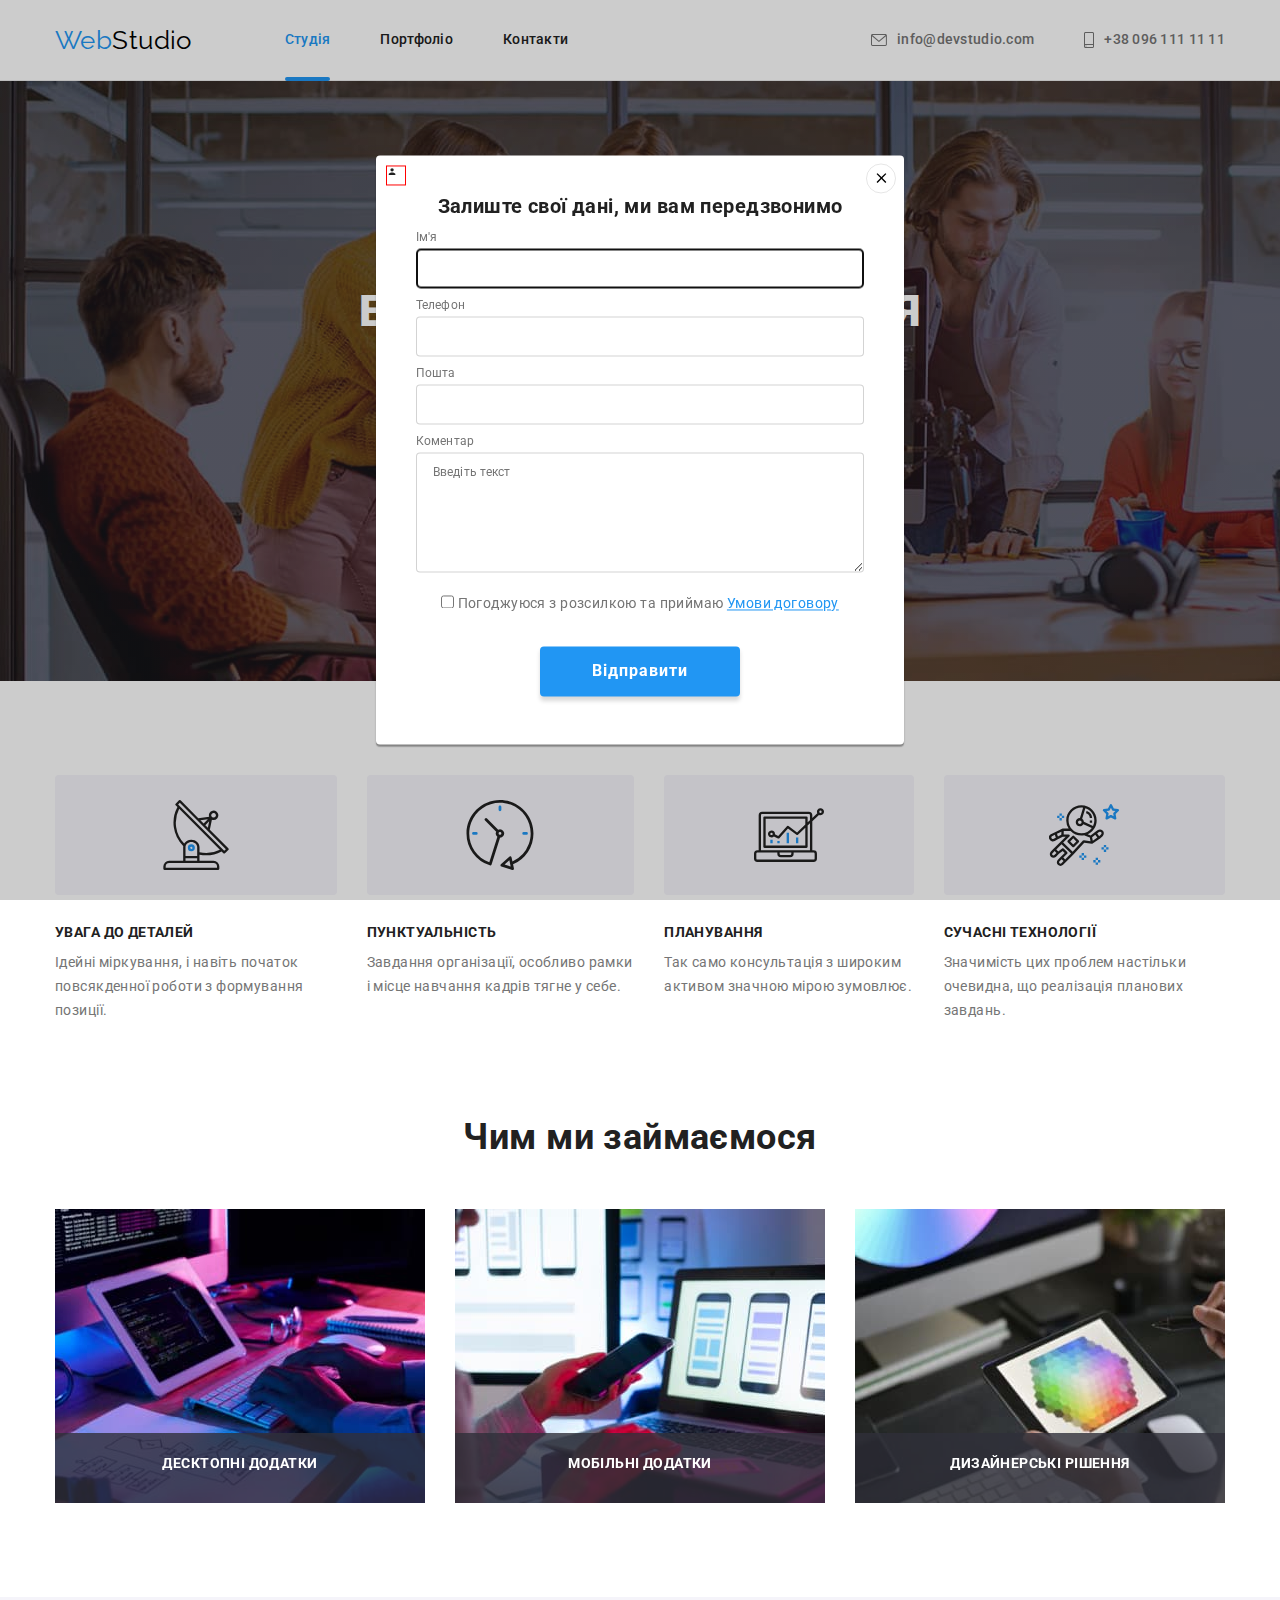
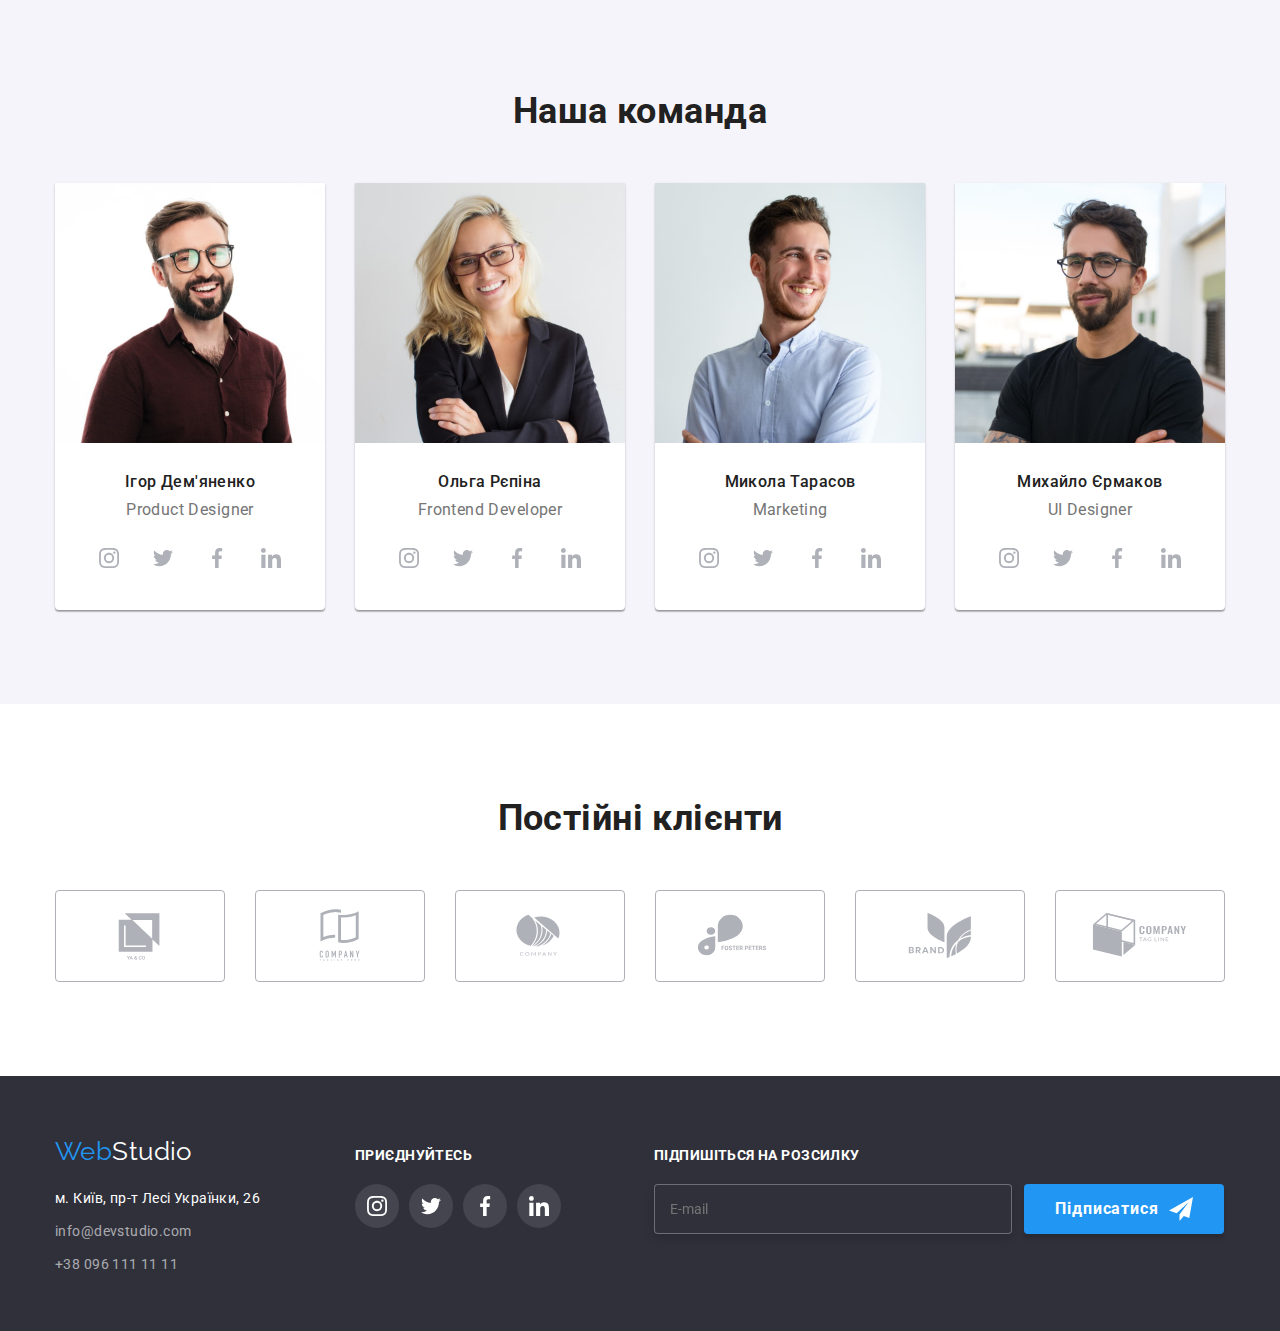
==== index.html @ 8137b325 "markup of forms" ====
<!DOCTYPE html>
<html lang="uk">
    <meta charset="UTF-8">
    <meta http-equiv="X-UA-Compatible" content="IE=edge">
    <meta name="viewport" content="width=device-width, initial-scale=1.0">
    <title>Студія</title>
    <link rel="preconnect" href="https://fonts.googleapis.com">
    <link rel="preconnect" href="https://fonts.gstatic.com" crossorigin>
    <link href="https://fonts.googleapis.com/css2?family=Raleway:wght@700&family=Roboto:wght@400;500;700;900&display=swap"
        rel="stylesheet">
    <link rel="stylesheet" href="https://cdnjs.cloudflare.com/ajax/libs/modern-normalize/1.1.0/modern-normalize.min.css">   
    <link rel="stylesheet" href="./css/styles.css">
</head>
<body>
    <!-- Шапка сайту -->
      <header>
        <div class="container main-nav">
            <a href="./index.html" class="logo" lang="en">
                <span class="first-part">Web</span><span class="black-part">Studio</span>
            </a>
            <nav>
                <ul class="list site-nav">
                    <li class="item"><a href="./index.html" class="link current active">Студія</a></li>
                    <li class="item"><a href="./portfolio.html" class="link">Портфоліо</a></li>
                    <li class="item"><a href="#" class="link">Контакти</a></li>
                </ul>
            </nav>
            <ul class="list contactus">
                <li class="item">
                    <a href="mailto:info@devstudio.com" class="link">
                        <svg class="icon-mail" width="16" height="12">
                            <use href="./images/icons.svg#icon-mail"></use>
                        </svg>info@devstudio.com
                    </a>
                </li>
                <li class="item">
                    <a href="tel:+380961111111" class="link">
                        <svg class="icon-tel" width="10" height="16">
                            <use href="./images/icons.svg#icon-tel"></use>
                        </svg>+38 096 111 11 11
                    </a>
                </li>
            </ul>
        </div>
     </header>

      <main>
        <!--Hero-->
            <section class="hero centred overlay">
                <div class="container">
                    <h1 class="hero-title">Ефективні рішення для 
                       вашого бізнесу</h1>
                    <button data-modal-open type="button" class="main-button">Замовити послугу</button>
                    <!-- Модальне вікно -->
                    <div class="backdrop" data-modal>
                        <div class="modal">

                            <button class="close-modal" data-modal-close>
                                <svg class="close-icon" width="30" height="30">
                                    <use href="./images/icons.svg#icon-close"></use>
                                </svg>
                            </button>

                            <form name="contacts" class="modal-form">
                                <b class="welcome">Залиште свої дані, ми вам передзвонимо</b>
                                <div class="form-field">
                                    <label for="name" class="field-label">Ім'я</label>
                                    <input id="name" name="user-name" type="text" class="field-input" autofocus />
                                        <svg class="icon-person" width="18" height="18">
                                            <use href="./images/icons.svg#icon-person"></use>
                                        </svg>
                                </div>
                                <div class="form-field">
                                    <label for="tel" class="field-label">Телефон</label>
                                    <input id="tel" name="user-tel" type="tel" class="field-input" required />
                                </div>
                                <div class="form-field">
                                    <label for="email" class="field-label">Пошта</label>
                                    <input id="email" name="user-email" type="email" class="field-input" />
                                </div>
                                <div class="form-field">
                                    <label for="feedback" class="field-label">Коментар</label>
                                    <textarea id="feedback" name="user-feedback" class="field-textarea" placeholder="Введіть текст"></textarea>
                                </div>
                                <div class="form-agree">
                                    <input id="agree" name="user-agree" type="checkbox" value="agree" class=""/>
                                    <label for="agree" class="field-agree">Погоджуюся з розсилкою та приймаю <a href="">Умови договору</a></label>  
                                </div>
                                <button type="submit" class="form-button">Відправити</button>
                            </form>
                        </div>
                    </div>
                </div>
            </section>
        <!--Features-->
            <section class="section">
                <div class="container">
                    <h2  class="visually-hidden">Наші особливості</h2>
                    <ul class="list features">
                        <li class="features-item">
                            <div class="rectan-icon">
                                <svg width="70" height="70">
                                    <use href="./images/icons.svg#icon-antenna"></use>
                                </svg>
                            </div>
                            <h3 class="features-title">Увага до деталей</h3>
                            <p>Ідейні міркування, і навіть початок повсякденної роботи з формування позиції.</p>
                        </li>
                        <li class="features-item">
                            <div class="rectan-icon">
                                <svg width="70" height="70">
                                    <use href="./images/icons.svg#icon-clock"></use>
                                </svg>
                            </div>
                            <h3 class="features-title">Пунктуальність</h3>
                            <p>Завдання організації, особливо рамки і місце навчання кадрів тягне у себе.</p>
                        </li>
                        <li class="features-item">
                            <div class="rectan-icon">
                                <svg width="70" height="70">
                                    <use href="./images/icons.svg#icon-diagram"></use>
                                </svg>
                            </div>
                            <h3 class="features-title">Планування</h3>
                            <p>Так само консультація з широким активом значною мірою зумовлює.</p>
                        </li>
                        <li class="features-item">
                            <div class="rectan-icon">
                                <svg width="70" height="70">
                                    <use href="./images/icons.svg#icon-astronaut"></use>
                                </svg>
                            </div>
                            <h3 class="features-title">Сучасні Технології</h3>
                            <p>Значимість цих проблем настільки очевидна, що реалізація планових завдань.</p>
                        </li>
                    </ul>
                </div>
            </section>
            <!--Works-->
            <section class="section no-padding">
                <div class="container">
                    <h2 class="section-title centred">Чим ми займаємося</h2>
                    <div class="works">
                        <div class="works-thumb">
                            <img class="works-item" src="./images/box1.jpg" alt="Десктопні приложення" width="370" height="294">
                            <p class="works-descr">Десктопні додатки</p>
                        </div>
                        <div class="works-thumb">
                            <img class="works-item" src="./images/box2.jpg" alt="Мобільні приложення" width="370" height="294">
                            <p class="works-descr">Мобільні додатки</p>
                        </div>
                        <div class="works-thumb">
                            <img class="works-item" src="./images/box3.jpg" alt="Дизайнерські рішення" width="370" height="294">
                            <p class="works-descr">Дизайнерські рішення</p>
                        </div>
                    </div>
                </div>
            </section>
            <!--Our team-->
            <section class="section gray-bcg">
                <div class="container">
                    <h2 class="section-title centred">Наша команда</h2>
                    <ul class="list team">
                        <li class="team-item">
                            <img class="team-item-img" src="./images/card1.jpg" alt="Фото дизайнера проекту" width="270" height="260">
                            <div class="figcaption">
                                <h3 class="member centred">Ігор Дем'яненко</h3>
                                <p lang="en" class="position centred">Product Designer</p>
                                <ul class="list social-media">
                                    <li class="social-media-item">
                                        <a class="social-media-link" href="">
                                            <svg class="social-icon" width="20" height="20">
                                                <use href="./images/icons.svg#icon-inst"></use>
                                            </svg>
                                        </a>
                                    </li>
                                    <li class="social-media-item">
                                        <a class="social-media-link" href="">
                                            <svg class="social-icon" width="20" height="20">
                                                <use href="./images/icons.svg#icon-twit"></use>
                                            </svg>
                                        </a>
                                    </li>
                                    <li class="social-media-item">
                                        <a class="social-media-link" href="">
                                            <svg class="social-icon" width="20" height="20">
                                                <use href="./images/icons.svg#icon-fb"></use>
                                            </svg>
                                        </a>
                                    </li>
                                    <li class="social-media-item">
                                        <a class="social-media-link" href="">
                                            <svg class="social-icon" width="20" height="20">
                                                <use href="./images/icons.svg#icon-l-in"></use>
                                            </svg>
                                        </a>
                                    </li>
                                </ul> 
                            </div>
                        </li>
                        <li class="team-item shadow">
                            <img class="team-item-img" src="./images/card2.jpg" alt="Фото фронт-енд розробника" width="270" height="260">
                            <div class="figcaption">
                                <h3 class="member centred">Ольга Рєпіна</h3>
                                <p lang="en" class="position centred">Frontend Developer</p>
                                <ul class="list social-media">
                                    <li class="social-media-item">
                                        <a class="social-media-link" href="">
                                            <svg class="social-icon" width="20" height="20">
                                                <use href="./images/icons.svg#icon-inst"></use>
                                            </svg>
                                        </a>
                                    </li>
                                    <li class="social-media-item">
                                        <a class="social-media-link" href="">
                                            <svg class="social-icon" width="20" height="20">
                                                <use href="./images/icons.svg#icon-twit"></use>
                                            </svg>
                                        </a>
                                    </li>
                                    <li class="social-media-item">
                                        <a class="social-media-link" href="">
                                            <svg class="social-icon" width="20" height="20">
                                                <use href="./images/icons.svg#icon-fb"></use>
                                            </svg>
                                        </a>
                                    </li>
                                    <li class="social-media-item">
                                        <a class="social-media-link" href="">
                                            <svg class="social-icon" width="20" height="20">
                                                <use href="./images/icons.svg#icon-l-in"></use>
                                            </svg>
                                        </a>
                                    </li>
                                </ul>
                            </div>
                        </li>
                        <li class="team-item shadow">
                            <img class="team-item-img" src="./images/card3.jpg" alt="Фото маркетолога" width="270" height="260">
                            <div class="figcaption">
                                <h3 class="member centred">Микола Тарасов</h3>
                                <p lang="en" class="position centred">Marketing</p>
                                <ul class="list social-media">
                                    <li class="social-media-item">
                                        <a class="social-media-link" href="">
                                            <svg class="social-icon" width="20px" height="20px">
                                                <use href="./images/icons.svg#icon-inst"></use>
                                            </svg>
                                        </a>
                                    </li>
                                    <li class="social-media-item">
                                        <a class="social-media-link" href="">
                                            <svg class="social-icon" width="20" height="20">
                                                <use href="./images/icons.svg#icon-twit"></use>
                                            </svg>
                                        </a>
                                    </li>
                                    <li class="social-media-item">
                                        <a class="social-media-link" href="">
                                            <svg class="social-icon" width="20" height="20">
                                                <use href="./images/icons.svg#icon-fb"></use>
                                            </svg>
                                        </a>
                                    </li>
                                    <li class="social-media-item">
                                        <a class="social-media-link" href="">
                                            <svg class="social-icon" width="20" height="20">
                                                <use href="./images/icons.svg#icon-l-in"></use>
                                            </svg>
                                        </a>
                                    </li>
                                </ul>
                            </div>
                        </li>
                        <li class="team-item shadow">
                            <img class="team-item-img" src="./images/card4.jpg" alt="Фото UI дизайнера" width="270" height="260">
                            <div class="figcaption">
                                <h3 class="member centred">Михайло Єрмаков</h3>
                                <p lang="en" class="position centred">UI Designer</p>
                                <ul class="list social-media">
                                    <li class="social-media-item">
                                        <a class="social-media-link" href="">
                                            <svg class="social-icon" width="20" height="20">
                                                <use href="./images/icons.svg#icon-inst"></use>
                                            </svg>
                                        </a>
                                    </li>
                                    <li class="social-media-item">
                                        <a class="social-media-link" href="">
                                            <svg class="social-icon" width="20" height="20">
                                                <use href="./images/icons.svg#icon-twit"></use>
                                            </svg>
                                        </a>
                                    </li>
                                    <li class="social-media-item">
                                        <a class="social-media-link" href="">
                                            <svg class="social-icon" width="20" height="20">
                                                <use href="./images/icons.svg#icon-fb"></use>
                                            </svg>
                                        </a>
                                    </li>
                                    <li class="social-media-item">
                                        <a class="social-media-link" href="">
                                            <svg class="social-icon" width="20" height="20">
                                                <use href="./images/icons.svg#icon-l-in"></use>
                                            </svg>
                                        </a>
                                    </li>
                                </ul>
                            </div>
                        </li>
                    </ul>
                </div>
            </section>
            <!-- /* Regular clients */ -->
            <section class="section">
                <div class="container">
                    <h2 class="section-title centred">Постійні клієнти</h2>
                    <ul class="list clients">
                        <li class="clients-item">
                            <a href="" class="clients-link">
                                <svg class="clients-icon" width="106" height="60">
                                    <use href="./images/icons.svg#icon-client1"></use>
                                </svg>
                            </a>
                        </li>
                        <li class="clients-item">
                            <a href="" class="clients-link">
                                <svg class="clients-icon" width="106" height="60">
                                    <use href="./images/icons.svg#icon-client2"></use>
                                </svg>
                            </a>
                        </li>
                        <li class="clients-item">
                            <a href="" class="clients-link">
                                <svg class="clients-icon" width="106" height="60">
                                    <use href="./images/icons.svg#icon-client3"></use>
                                </svg>
                            </a>
                        </li>
                        <li class="clients-item">
                            <a href="" class="clients-link">
                                <svg class="clients-icon" width="106" height="60">
                                    <use href="./images/icons.svg#icon-client4"></use>
                                </svg>
                            </a>
                        </li>
                        <li class="clients-item">
                            <a href="" class="clients-link">
                                <svg class="clients-icon" width="106" height="60">
                                    <use href="./images/icons.svg#icon-client5"></use>
                                </svg>
                            </a>
                        </li>
                        <li class="clients-item">
                            <a href="" class="clients-link">
                                <svg class="clients-icon" width="106" height="60">
                                    <use href="./images/icons.svg#icon-client6"></use>
                                </svg>
                            </a>
                        </li>
                    </ul>
                </div>
            </section>

      </main>
      <footer class="footer">
        <div class="container">
            <div class="address-flex">
                <div class="logo-address">
                    <a href="./index.html" class="logo logo-indent" lang="en">
                        <span class="first-part">Web</span><span class="white-part">Studio</span>
                    </a>
                    <address class="address">
                        <ul class="list">
                            <li class="address-item">
                                <a href="https://goo.gl/maps/11UuVae9dyb9pXKr7" class="street" target="_blank"
                                    rel="noopener noreferrer nofollow">м. Київ, пр-т Лесі Українки, 26</a>
                            </li>
                            <li class="address-item">
                                <a href="mailto:info@devstudio.com" class="mail">info@devstudio.com</a>
                            </li>
                            <li>
                                <a href="tel:+380961111111" class="tel">+38 096 111 11 11</a>
                            </li>
                        </ul>
                    </address>
                </div>
            
                <div class="join-us">
                    <h3 class="join-us-title">Приєднуйтесь</h3>
                    <ul class="list social-media">
                        <li class="social-media-item">
                            <a class="social-media-link" href="">
                                <svg class="social-icon" width="20px" height="20px">
                                    <use href="./images/icons.svg#icon-inst"></use>
                                </svg>
                            </a>
                        </li>
                        <li class="social-media-item">
                            <a class="social-media-link" href="">
                                <svg class="social-icon" width="20" height="20">
                                    <use href="./images/icons.svg#icon-twit"></use>
                                </svg>
                            </a>
                        </li>
                        <li class="social-media-item">
                            <a class="social-media-link" href="">
                                <svg class="social-icon" width="20" height="20">
                                    <use href="./images/icons.svg#icon-fb"></use>
                                </svg>
                            </a>
                        </li>
                        <li class="social-media-item">
                            <a class="social-media-link" href="">
                                <svg class="social-icon" width="20" height="20">
                                    <use href="./images/icons.svg#icon-l-in"></use>
                                </svg>
                            </a>
                        </li>
                    </ul>
                </div>
                <div class="subscribe">
                    <h3 class="subscribe-title">Підпишіться на розсилку</h3>
                    <div class="subscribe-email">
                        <label for="subscribe"></label>
                        <input id="subscribe" type="email" name="user-subscribe" class="subscribe-input" placeholder="E-mail"/>
                        <button type="submit" class="subscribe-button">Підписатися
                            <svg class="icon-send" width="24" height="24">
                                <use href="./images/icons.svg#icon-send"></use>
                            </svg>
                        </button>
                    </div>
                </div>
            </div>
        </div>
    </footer>
    <script src="./js/modal.js"></script>
</body>
</html>
---- css/styles.css ----
:root{
    --primary-text-color:#757575;
    --title-text-color: #212121;
    --accent-color: #2196F3;
    --primary-bg-color: #FFFFFF;
    --bg-accent-color: #2F303A;
    --common-font-size: 14px;
    --common-line-height: 1.71;
    --regular-font-weight:400;
    --medium-font-weight: 500;
    --background-team-color: #F5F4FA;
    --black-color: #000000;
    --address-color:rgba(255, 255, 255, 0.6);
    --icons-color: #afb1b8;
    --function-transition: cubic-bezier(0.4, 0, 0.2, 1);
}
body{
    background-color: var(--primary-bg-color);
    color: var(--primary-text-color);
    font-size: var(--common-font-size);
    line-height: var(--common-line-height);
    font-weight: var(--regular-font-weight);
    letter-spacing: 0.03em;
    font-family: Roboto, sans-serif;
}
header {
    border-bottom: 1px solid #ECECEC;
}
.container {
    width: 1200px;
    padding-left: 15px;
    padding-right: 15px;
    margin: 0 auto;
}
.list {
    margin: 0;
    padding: 0;
    list-style: none;
}
/* Header */
/* main-mav */
.main-nav{
    display: flex;
    align-items: center;
    padding-top: 0;
    padding-bottom: 0;
}
/* Logo */
.logo{
    font-family: 'Raleway', sans-serif;
    font-size: 26px;
    line-height: 1.2;   
    text-decoration: none;
}
.first-part{
    color: var(--accent-color);
}
.black-part{
    color: var(--black-color);
}
/* Navigation */
.site-nav{
    display: flex;
    margin-left: 93px;
 }
.contactus{
    display: flex;
    margin-left: auto;
}
.site-nav .item + .item,
.contactus .item + .item {
    margin-left: 50px;
}
.site-nav .link{
    display: block;
    padding-top: 32px;
    padding-bottom: 32px;
    font-weight: var(--medium-font-weight);
    line-height: 1.14;
    letter-spacing: 0.02em;
    color: var(--title-text-color);
    text-decoration: none;
    transition: color 250ms var(--function-transition);
}
.contactus .link{
    display: inline-block;
    padding-top: 32px;
    padding-bottom: 32px;
    position: relative;
    color: var(--primary-text-color);
    font-weight: var(--medium-font-weight);
    line-height: 1.14;
    letter-spacing: 0.02em;
    text-decoration: none;
    transition: color 250ms var(--function-transition);
}
.link >.icon-mail,
.link >.icon-tel{
    margin-right: 10px;
    fill: currentColor;
    vertical-align: middle;
}
.site-nav .link:hover,
.site-nav .link:focus,
.contactus .link:hover,
.contactus .link:focus {
    color: var(--accent-color);
}
.site-nav .link.current{
    color: var(--accent-color);
}
.item{
    position: relative;
}
.active::after{
    content: '';
    position: absolute;
    left: 0;
    bottom: -1px;
    width: 100%;
    height: 2px;
    border: 2px solid var(--accent-color);
    background: var(--accent-color);
    border-radius: 20px;
}
/* Hero */
h1,
h2,
h3,
p {
    margin-bottom: 0;
    margin-top: 0;
}
.hero{
    padding-top: 200px;
    padding-bottom: 200px;
}
.centred {
    text-align: center;
}
.overlay{
    max-width: 1600px;
    height: 600px;
    margin-left: auto;
    margin-right: auto;

    background-size: cover;
    background-repeat: no-repeat;
    background-position: center;
    background: linear-gradient(to right, 
    rgba(47, 48, 58, 0.4),
    rgba(47, 48, 58, 0.4)),
     url(../images/img-hero.jpg);
    background-color: #C4C4C4;
}
 .hero .hero-title{ 
    width: 696px;
    margin: 0 auto;
    
    font-weight: 900;
    font-size: 44px;
    line-height: 1.4;
    text-transform: uppercase;
    color: var(--primary-bg-color);
 }
 /* Main button */
.main-button{
    display: inline;
    margin-top: 30px;
    padding: 10px 32px;
    min-width: 216px;

    border-width: 0;
    box-shadow: 0px 4px 4px rgba(0, 0, 0, 0.15);
    border-radius: 4px;
    cursor: pointer;

    font-weight: 700;
    font-size: 16px;
    line-height: 1.88;
    letter-spacing: 0.06em; 
    background-color: var(--accent-color);
    color: var(--primary-bg-color);
}
.main-button,
.secondary-button {
    font-family: inherit;
}
/* < !-- Модальне вікно --> */
.backdrop {
    position: fixed;
    top: 0;
    left: 0;
    width: 100%;
    height: 100%;
    background: rgba(0, 0, 0, 0.2);
    opacity: 1;
    
    transition: opacity 250ms var(--function-transition);
}
.backdrop.is-hidden {
    opacity: 0;
    pointer-events: none;
    visibility: hidden;
    transition: opacity 250ms var(--function-transition);
}
.backdrop.is-hidden .modal{
    transform: translate(-50%, -50%) scale(0.5);
}

.modal {
    position: absolute;
    top: 50%;
    left: 50%;
    padding: 8px;
    min-width: 528px;
    min-height: 581px;
    border-radius: 4px;
    background-color: var(--primary-bg-color);
    box-shadow: 0px 1px 3px rgba(0, 0, 0, 0.12), 0px 1px 1px rgba(0, 0, 0, 0.14), 0px 2px 1px rgba(0, 0, 0, 0.2);
    /* Зміщення в центр і збільшення до 100% модального вікна     */
    transform: translate(-50%, -50%) scale(1);
    transition: transform 250ms var(--function-transition);
}
.close-modal {
    display: flex;
    align-items: center;
    justify-content: center;
    position: absolute;
    top: 8px;
    right: 8px;
    width: 30px;
    height: 30px;
    cursor: pointer;
    border-radius: 50%;
    border: 1px solid rgba(0, 0, 0, 0.1);
    transition: fill 250ms var(--function-transition);
    background: transparent;
}
.close-icon {
    fill: currentColor;
    transition: fill 250ms var(--function-transition);
}
.close-modal:hover .close-icon,
.close-modal:focus .close-icon {
    fill: var(--accent-color);
}
.visually-hidden{
    position: absolute;
    white-space: nowrap;
    width: 1px;
    height: 1px;
    overflow: hidden;
    border: 0;
    padding: 0;
    clip: rect(0 0 0 0);
    clip-path: inset(50%);
    margin: -1px;
}
.modal-form{
    margin: 32px 32px 40px 32px;
}
.welcome{
    display: block;
    padding-bottom: 12px;
    font-size: 20px;
    line-height: 1.15;
    text-align: center;
    color: var(--title-text-color);
}
.form-field{
    text-align: start;
}
.field-label{
    display: block;
    width: 100%;
    padding-bottom: 4px;
    font-size: 12px;
    line-height: 1.17;
    letter-spacing: 0.01em;
    color: var(--primary-text-color);
}
.field-input{
    position: relative;
    display: block;
    width: 100%;
    height: 40px;
    padding: 11px;
    margin-bottom: 10px;
    border: 1px solid rgba(33, 33, 33, 0.2);
    border-radius: 4px;
}
.icon-person {
    display: inline-block;
    position: absolute;
    left: 11px;
    top: 11px;
    outline: 1px solid red;
}
.field-textarea{
    display: block;
    width: 100%;
    height: 120px;
    padding: 12px 16px;
    font-size: 12px;
    line-height: 1.17;
    letter-spacing: 0.01em;
    color: rgba(117, 117, 117, 0.5);
    border: 1px solid rgba(33, 33, 33, 0.2);
    border-radius: 4px;
}
.form-agree{
    display: block;
    margin: 20px 11px 30px;
}
.field-agree a{
    color: var(--accent-color);
}
.form-button{
    width: 200px;
    height: 50px;
    padding: 10px 52px;
    border-width: 0;
    box-shadow: 0px 4px 4px rgba(0, 0, 0, 0.15);
    border-radius: 4px;
    cursor: pointer;
    
    font-weight: 700;
    font-size: 16px;
    line-height: 1.88;
    letter-spacing: 0.06em;
    background-color: var(--accent-color);
    color: var(--primary-bg-color);
}

/* Features */
.section{
    display: block;
    justify-content: center;
    padding-top: 94px;
    padding-bottom: 94px;
}
.features{
    display: flex;
    justify-content: center;
}
.features-item > .rectan-icon{
    width: auto;
    height: 120px;
    display: flex;
    justify-content: center;
    align-items: center;
    border-radius: 4px;
    background-color: var(--background-team-color);
    margin-bottom: 30px;
}

.features > .features-item + .features-item,
.works>.works-thumb+.works-thumb,
.team>.team-item+.team-item{
    margin-left: 30px;
}
.features .features-title{
    margin-bottom: 10px;
    font-size: var(--common-font-size);
    color: var(--title-text-color);
    font-weight: 700;
    line-height: 1.14;
    text-transform: uppercase;
}
/* Works */
.no-padding{
    padding-top: 0;
}
.works{
    display: flex;
    justify-content: center;
}
.works .works-thumb{
    display: flex;
    align-items: flex-end;
    position: relative;
    max-width: 100%;
    height: auto;
}
.works-thumb>.works-descr{
    position: absolute;
    height: 70px;
    width: 100%;
    padding-top: 23px;
    font-weight: 700;
    line-height: 1.14;
    text-align: center;
    text-transform: uppercase;
    color: var(--primary-bg-color);
    background-color: rgba(47, 48, 58, 0.8);
}
/*  Our team */
.gray-bcg{
    background-color: var(--background-team-color);
}
.section .team{
    display: flex;
    justify-content: center;
}
.section .section-title{
    margin-bottom: 50px;
    color: var(--title-text-color);
    font-weight: 700;
    font-size: 36px;
    line-height: 1.16;
}
.team > .team-item{
    box-shadow: 0px 1px 3px rgba(0, 0, 0, 0.12), 0px 1px 1px rgba(0, 0, 0, 0.14), 0px 2px 1px rgba(0, 0, 0, 0.2);
    border-radius: 0px 0px 4px 4px;
    background-color:var(--primary-bg-color);
}
.team-item >.figcaption{
    padding: 30px 10px;
}
.team-item > .team-item-img{
    display: block;
    max-width: 100%;
    height: auto;
}
.team .member{
    margin-bottom: 10px;
    color: var(--title-text-color);
    font-weight: var(--medium-font-weight);
    font-size: 16px;
    line-height: 1.18;
}
.team .position{
    font-size: 16px;
    line-height: 1.17;
    margin-bottom: 16px;
}
.figcaption>.social-media {
    display: flex;
    justify-content: center;
}
.social-media-item {
    width: 44px;
    height: 44px;
}
.social-media-link{
    width: 100%;
    height: 100%;
    display: flex;
    align-items: center;
    justify-content: center;
    border-radius: 50%;
    transition: background-color 250ms var(--function-transition);
}
.social-media > .social-media-item + .social-media-item{
    margin-left: 10px;  
}
.social-media-link>.social-icon{
    fill: var(--icons-color);
    transition: fill 250ms var(--function-transition);
}
.social-media-link:hover .social-icon,
.social-media-link:focus .social-icon{
    fill: var(--primary-bg-color); 
}
.social-media-link:hover,
.social-media-link:focus{
    background-color: var(--accent-color);
}
/* clients */
.section .clients {
    display: flex;
    justify-content: center;
}
.clients .clients-item{
    width: 170px;
    height: 92px;
}
.clients .clients-link{
    display: flex;
    align-items: center;
    justify-content: center;
    width: 100%;
    height: 100%;
    border: 1px solid var(--icons-color);
    border-radius: 4px;
    transition: border 250ms var(--function-transition);
}
.clients .clients-item + .clients-item{
    margin-left: 30px;
}
.clients .clients-icon{
    fill: var(--icons-color);
    transition: fill 250ms var(--function-transition);
}
.clients-link:hover .clients-icon,
.clients-link:focus .clients-icon{
    fill: var(--accent-color);
}
.clients-link:hover,
.clients-link:focus{
    border: 1px solid var(--accent-color);
}
/* Портфоліо */
.portfolio{
    padding-top: 94px;
    padding-bottom: 94px;
}
/* Buttons*/
.container .buttons {
    margin-bottom: 34px;
    display: flex;
    justify-content: center;
    min-width: 575px;
}
.buttons > .buttons-item + .buttons-item{
    margin-left: 8px;
}
.secondary-button.current{
    padding: 6px 25px;
    min-width: 73px;
    box-shadow: 0px 3px 1px rgba(0, 0, 0, 0.1), 0px 1px 2px rgba(0, 0, 0, 0.08), 0px 2px 2px rgba(0, 0, 0, 0.12);
    border-radius: 4px;
    color: var(--primary-bg-color);
    background-color: var(--accent-color);
}
.secondary-button {
    display: inline-block;
    border-radius: 4px;
    padding: 6px 22px;
    border-width: 0;
    background-color: var(--background-team-color);
    color: var(--title-text-color);
    font-weight: var(--medium-font-weight);
    font-size: 16px;
    line-height: 1.63;
    cursor: pointer;
    transition: background-color 250ms var(--function-transition),
    color 250ms var(--function-transition),
    box-shadow 250ms var(--function-transition);
}
.secondary-button:hover,
.secondary-button:focus {
    background-color: var(--accent-color);
    color: var(--primary-bg-color);
    box-shadow: 0px 3px 1px rgba(0, 0, 0, 0.1), 0px 1px 2px rgba(0, 0, 0, 0.08), 0px 2px 2px rgba(0, 0, 0, 0.12);
}
/* Collection */
.grid{
    display: flex;
    flex-wrap: wrap;
}
.grid-item{
    /* width: 370px; */
    position: relative;
    width: calc((100% - 60px) / 3);
    margin-right: 30px;
    margin-bottom: 30px;
}
.grid-img{
    display: block;
    max-width: 100%;
    height: auto;
}

.grid-item:nth-child(3n){
    margin-right: 0;
}
.grid-item:nth-last-child(-n+3){
    margin-bottom: 0;
}
.grid .grid-link{
    text-decoration: none;
    display: block;
    transition: box-shadow 250ms var(--function-transition);
}
.grid-link:hover,
.grid-link:focus{
    box-shadow: 0px 1px 1px rgba(0, 0, 0, 0.12), 0px 4px 4px rgba(0, 0, 0, 0.06), 1px 4px 6px rgba(0, 0, 0, 0.16);
}
.thumb-img{
    overflow: hidden;
    position: relative;
}
.grid .grid-descr {
    position: absolute;
    bottom: 0;
    right: 0;
    top: 0;
    left: 0;
    width: 370px;
    height: 294px;
    padding: 63px 24px;
    display: flex;
    justify-content: center;
    align-items: center;

    font-size: 18px;
    line-height: 1.56;
    background-color: var(--accent-color);
    color: var(--primary-bg-color);

    transform: translateY(100%);
    transition: transform 250ms var(--function-transition);
}
.grid-link:hover .grid-descr,
.grid-link:focus .grid-descr{
    transform: translateY(0);
}
.project .project-title{
    color: var(--title-text-color);
    font-weight: 700;
    font-size: 18px;
    line-height: 2;
    letter-spacing: 0.06em;
}
.project-item .project-descr{
    margin-top: 4px;
    font-size: 16px;
    line-height: 1.88;
    color: var(--primary-text-color);

}
.project-item{
    padding: 20px 24px;
    border-right: 1px solid #EEEEEE;
    border-bottom: 1px solid #EEEEEE;
    border-left: 1px solid #EEEEEE;
}
/* Футер */
footer.footer {
    background-color: var(--bg-accent-color);
    padding-top: 60px;
    padding-bottom: 60px;
}
 .address-flex{
    display: flex;
 }
.logo-address{
    width: 230px;
    height: 135px;
}
.address a{
    font-style: normal;
    text-decoration: none;
}
.logo-indent {
    display: inline-block;
    margin-bottom: 20px;
}
.white-part{
    color: var(--primary-bg-color);
}
.address .street {
    color: var(--primary-bg-color);
    transition: color 250ms var(--function-transition);
}
.address-item{
    margin-bottom: 9px;
}
.address .mail,
.address .tel{
    color: var(--address-color);
    transition: color 250ms var(--function-transition);
}
.address a:hover,
.address a:focus {
    color: var(--accent-color);
}
.footer .join-us{
    width: 206px;
    height: 80px;
    margin-left: 70px;
    margin-top: 12px;
}
.join-us .join-us-title,
.subscribe-title {
    font-size: var(--common-font-size);
    color: var(--primary-bg-color);
    font-weight: 700;
    line-height: 1.14;
    text-transform: uppercase;
}
.join-us .social-media {
    display: flex;
    justify-content: center;
    margin-top: 20px;
}
.join-us .social-media-link{
    border-radius: 50%;
    background-color: rgba(255, 255, 255, 0.1);
    transition: background-color 250ms var(--function-transition);
}
.join-us .social-icon{
    fill: var(--primary-bg-color);
}
.join-us .social-media-link:hover,
.join-us .social-media-link:focus{
    background-color: var(--accent-color);
}
.subscribe{
    width: 570px;
    display: block;
    margin-top: 12px;
    margin-left: 93px;
}
.subscribe-email{
    margin-top: 20px;
    display: flex;
}
.subscribe-input{
    width: 358px;
    height: 50px;
    padding-left: 15px;
    padding-bottom: 15px;
    padding-top: 15px;
    border: 1px solid rgba(255, 255, 255, 0.3);
    filter: drop-shadow(0px 4px 4px rgba(0, 0, 0, 0.15));
    border-radius: 4px;
    background-color: var(--bg-accent-color);
}
.subscribe-button{
    display: flex;
    align-items: center;
    justify-content: center;
    margin-left: 12px;
    padding: 10px 28px;
    width: 200px;
    height: 50px;

    font-weight: 700;
    font-size: 16px;
    line-height: 1.88;
    letter-spacing: 0.06em;
    background-color: var(--accent-color);
    border-width: 0;
    color: var(--primary-bg-color);
    box-shadow: 0px 4px 4px rgba(0, 0, 0, 0.15);
    border-radius: 4px;
}
.icon-send{
    margin-left: 10px;
}
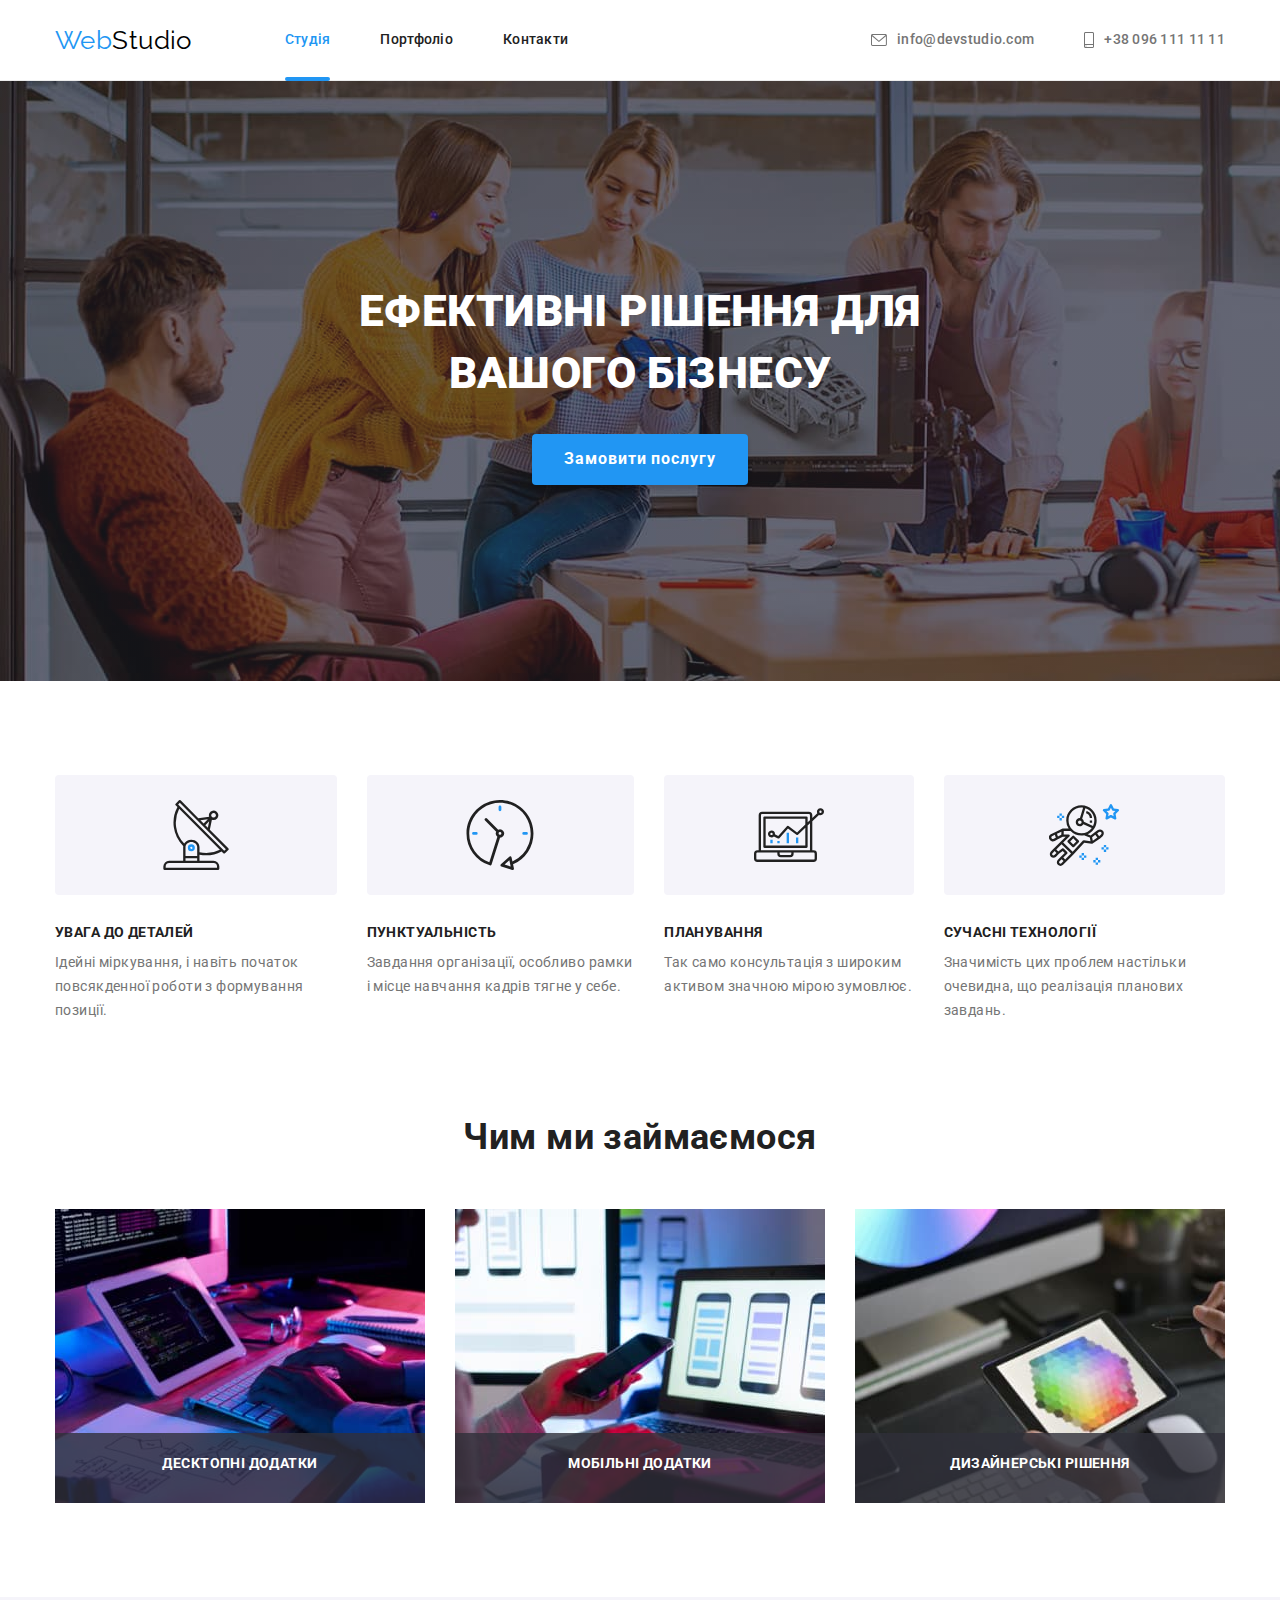
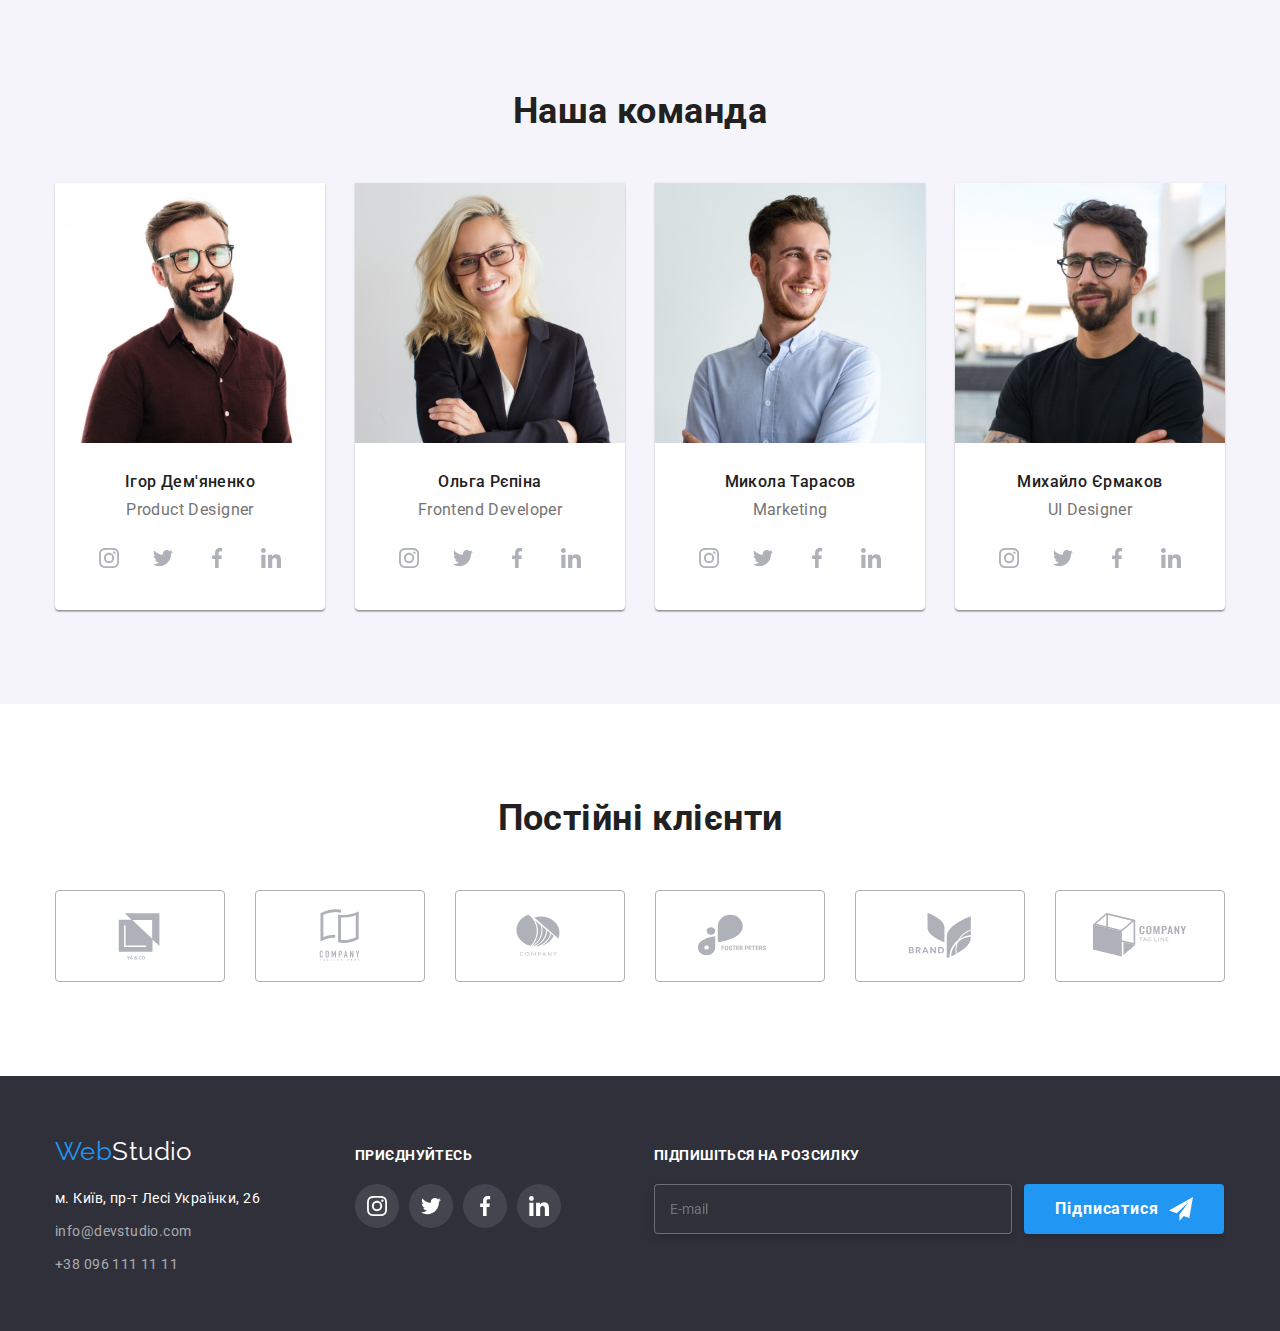
==== commit 45f12474: "design of form fields" ====
--- a/index.html
+++ b/index.html
@@ -52,7 +52,7 @@
                        вашого бізнесу</h1>
                     <button data-modal-open type="button" class="main-button">Замовити послугу</button>
                     <!-- Модальне вікно -->
-                    <div class="backdrop" data-modal>
+                    <div class="backdrop is-hidden" data-modal>
                         <div class="modal">
 
                             <button class="close-modal" data-modal-close>
@@ -65,26 +65,50 @@
                                 <b class="welcome">Залиште свої дані, ми вам передзвонимо</b>
                                 <div class="form-field">
                                     <label for="name" class="field-label">Ім'я</label>
-                                    <input id="name" name="user-name" type="text" class="field-input" autofocus />
-                                        <svg class="icon-person" width="18" height="18">
-                                            <use href="./images/icons.svg#icon-person"></use>
-                                        </svg>
+                                    <input id="name" 
+                                           name="user-name" 
+                                           type="text" 
+                                           class="field-input" 
+                                           placeholder=" "
+                                           autofocus />
+                                    <svg class="icon">
+                                        <use href="./images/icons.svg#icon-person"></use>
+                                    </svg>
                                 </div>
                                 <div class="form-field">
                                     <label for="tel" class="field-label">Телефон</label>
-                                    <input id="tel" name="user-tel" type="tel" class="field-input" required />
+                                    <input id="tel" name="user-tel" type="tel" class="field-input" />
+                                    <svg class="icon">
+                                        <use href="./images/icons.svg#icon-phone"></use>
+                                    </svg>
                                 </div>
                                 <div class="form-field">
                                     <label for="email" class="field-label">Пошта</label>
-                                    <input id="email" name="user-email" type="email" class="field-input" />
+                                    <input id="email" name="user-email" type="email" class="field-input" required/>
+                                    <svg class="icon">
+                                        <use href="./images/icons.svg#icon-email"></use>
+                                    </svg>
                                 </div>
                                 <div class="form-field">
                                     <label for="feedback" class="field-label">Коментар</label>
                                     <textarea id="feedback" name="user-feedback" class="field-textarea" placeholder="Введіть текст"></textarea>
                                 </div>
-                                <div class="form-agree">
-                                    <input id="agree" name="user-agree" type="checkbox" value="agree" class=""/>
-                                    <label for="agree" class="field-agree">Погоджуюся з розсилкою та приймаю <a href="">Умови договору</a></label>  
+
+                                <div class="form-checkbox">
+                                    
+                                    <label class="label-checkbox">
+                                        
+                                        <input class="checkbox" name="user-agree" type="checkbox" value="checkbox" />
+                                        <svg class="icon-checkbox check">
+                                            <use href="./images/icons.svg#icon-check"></use>
+                                        </svg>
+                                        <svg class="icon-checkbox agree">
+                                            <use href="./images/icons.svg#icon-agree"></use>
+                                        </svg>
+                                        <span> Погоджуюся з розсилкою та приймаю 
+                                            <a href="" class="first-part">Умови договору</a>
+                                        </span>    
+                                    </label>   
                                 </div>
                                 <button type="submit" class="form-button">Відправити</button>
                             </form>
--- a/css/styles.css
+++ b/css/styles.css
@@ -269,7 +269,13 @@
     color: var(--title-text-color);
 }
 .form-field{
+    position: relative;
     text-align: start;
+    transition: fill 250ms var(--function-transition);
+}
+.form-field:hover .icon,
+.form-field:focus .icon {
+    fill: var(--accent-color)
 }
 .field-label{
     display: block;
@@ -281,21 +287,20 @@
     color: var(--primary-text-color);
 }
 .field-input{
-    position: relative;
     display: block;
     width: 100%;
     height: 40px;
-    padding: 11px;
+    padding-left: 38px;
     margin-bottom: 10px;
     border: 1px solid rgba(33, 33, 33, 0.2);
     border-radius: 4px;
-}
-.icon-person {
-    display: inline-block;
-    position: absolute;
-    left: 11px;
-    top: 11px;
-    outline: 1px solid red;
+    transition: border 250ms var(--function-transition);
+}
+.field-input:hover,
+.field-input:focus,
+.field-textarea:focus,
+.field-textarea:hover{
+    border: 1px solid var(--accent-color);
 }
 .field-textarea{
     display: block;
@@ -305,16 +310,58 @@
     font-size: 12px;
     line-height: 1.17;
     letter-spacing: 0.01em;
+    color: var(--black-color);
+    border: 1px solid rgba(33, 33, 33, 0.2);
+    border-radius: 4px;
+    transition: border 250ms var(--function-transition);
+    resize: none;
+}
+.field-textarea::placeholder{
     color: rgba(117, 117, 117, 0.5);
-    border: 1px solid rgba(33, 33, 33, 0.2);
-    border-radius: 4px;
-}
-.form-agree{
-    display: block;
-    margin: 20px 11px 30px;
-}
-.field-agree a{
-    color: var(--accent-color);
+}
+.form-checkbox{
+    display: flex;
+    align-items: center;
+    justify-content: center;
+    margin-top: 20px;
+    margin-bottom: 30px;
+}
+.icon {
+    display: inline-block;
+    position: absolute;
+    left: 12px;
+    top: 12px;
+    transform: translateY(16px);
+    width: 18px;
+    height: 18px;
+}
+.label-checkbox {
+    position: relative;
+    display: inline-block;
+}
+.checkbox{
+    display: inline-block;
+    -webkit-appearance: none;
+    -moz-appearance: none;
+    appearance: none;
+}
+.icon-checkbox{
+    display: inline-block;
+    position: absolute;
+    top: 2px;
+    left: -20px;
+    width: 18px;
+    height: 18px;
+}
+.agree{
+    display: none;    
+}
+.checkbox:checked ~.agree {
+    display: inline-block;
+    background: var(--accent-color);
+}
+.checkbox:checked~.check {
+    display: none;
 }
 .form-button{
     width: 200px;
@@ -703,6 +750,7 @@
     display: block;
     margin-top: 12px;
     margin-left: 93px;
+    
 }
 .subscribe-email{
     margin-top: 20px;
@@ -718,6 +766,12 @@
     filter: drop-shadow(0px 4px 4px rgba(0, 0, 0, 0.15));
     border-radius: 4px;
     background-color: var(--bg-accent-color);
+    color: var(--primary-bg-color);
+    transition: border 250ms var(--function-transition);
+}
+.subscribe-input:hover,
+.subscribe-input:focus{
+    border: 1px solid var(--accent-color);
 }
 .subscribe-button{
     display: flex;
